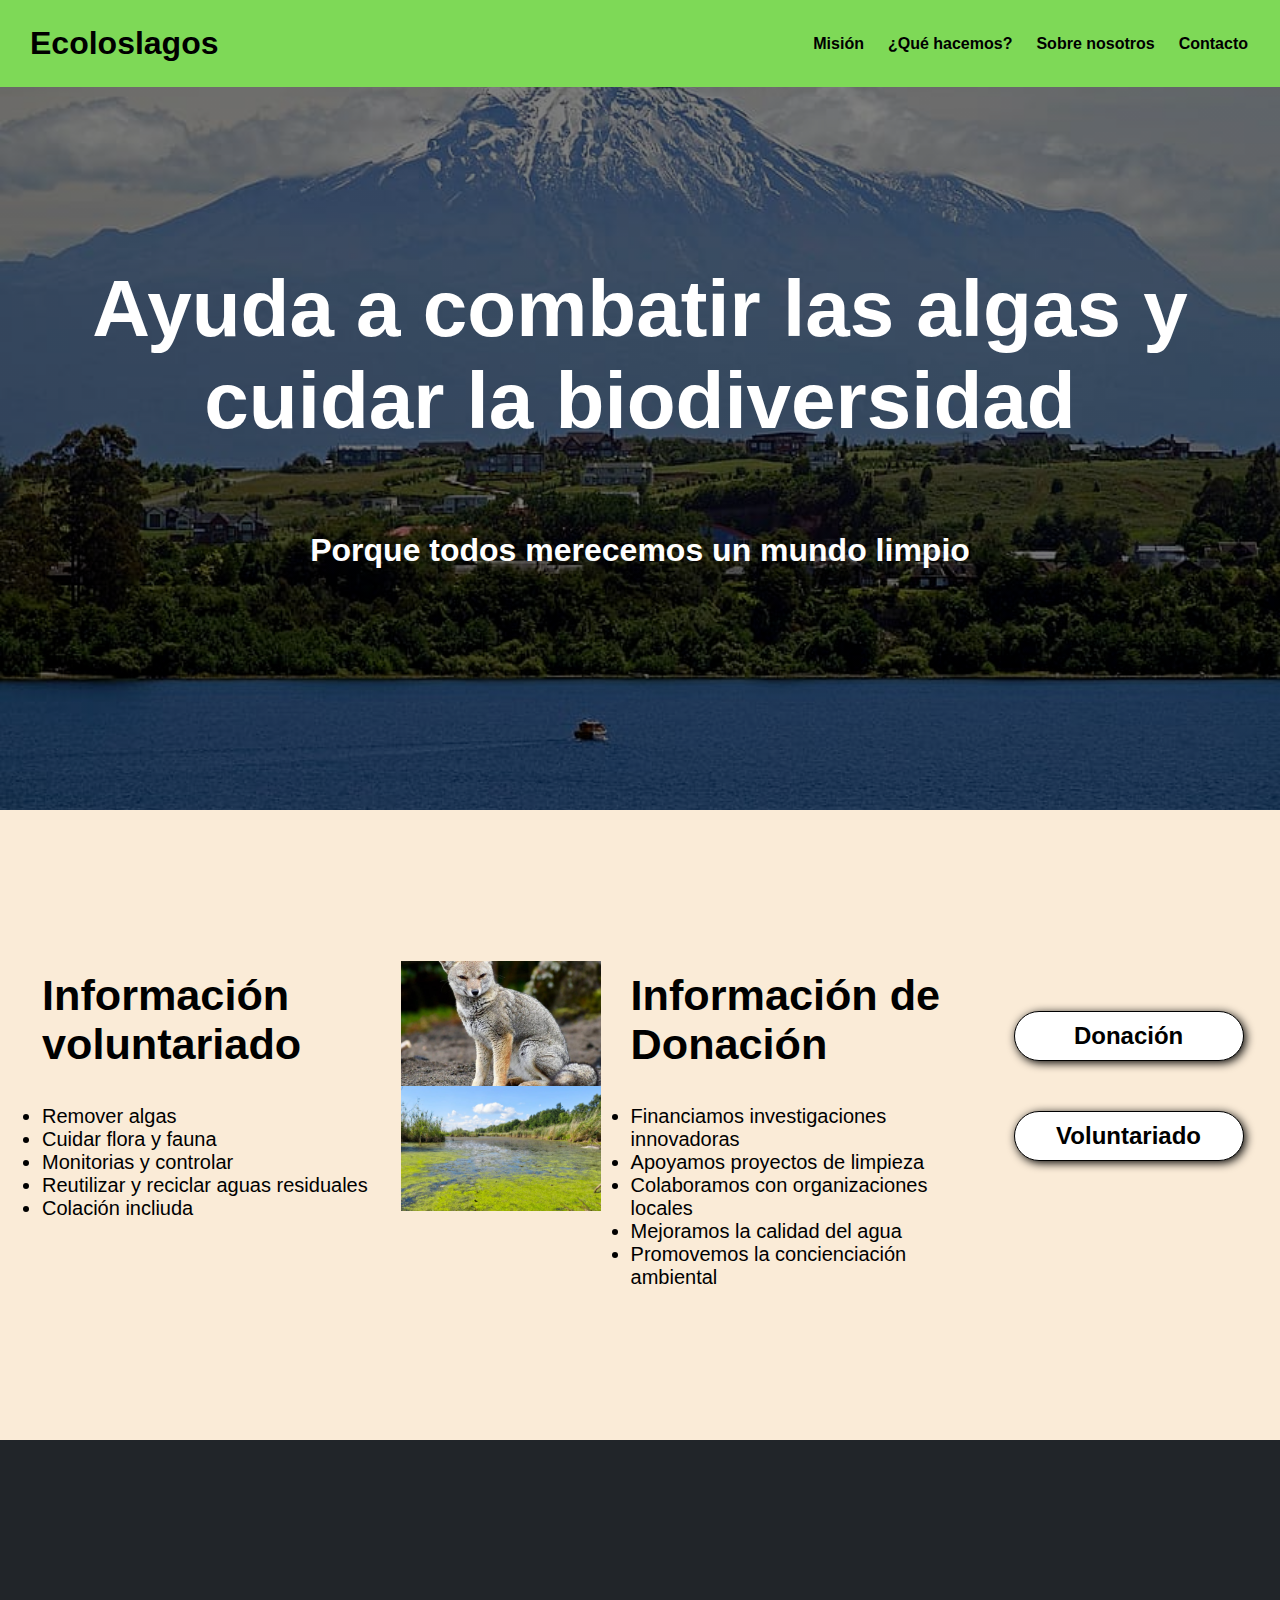
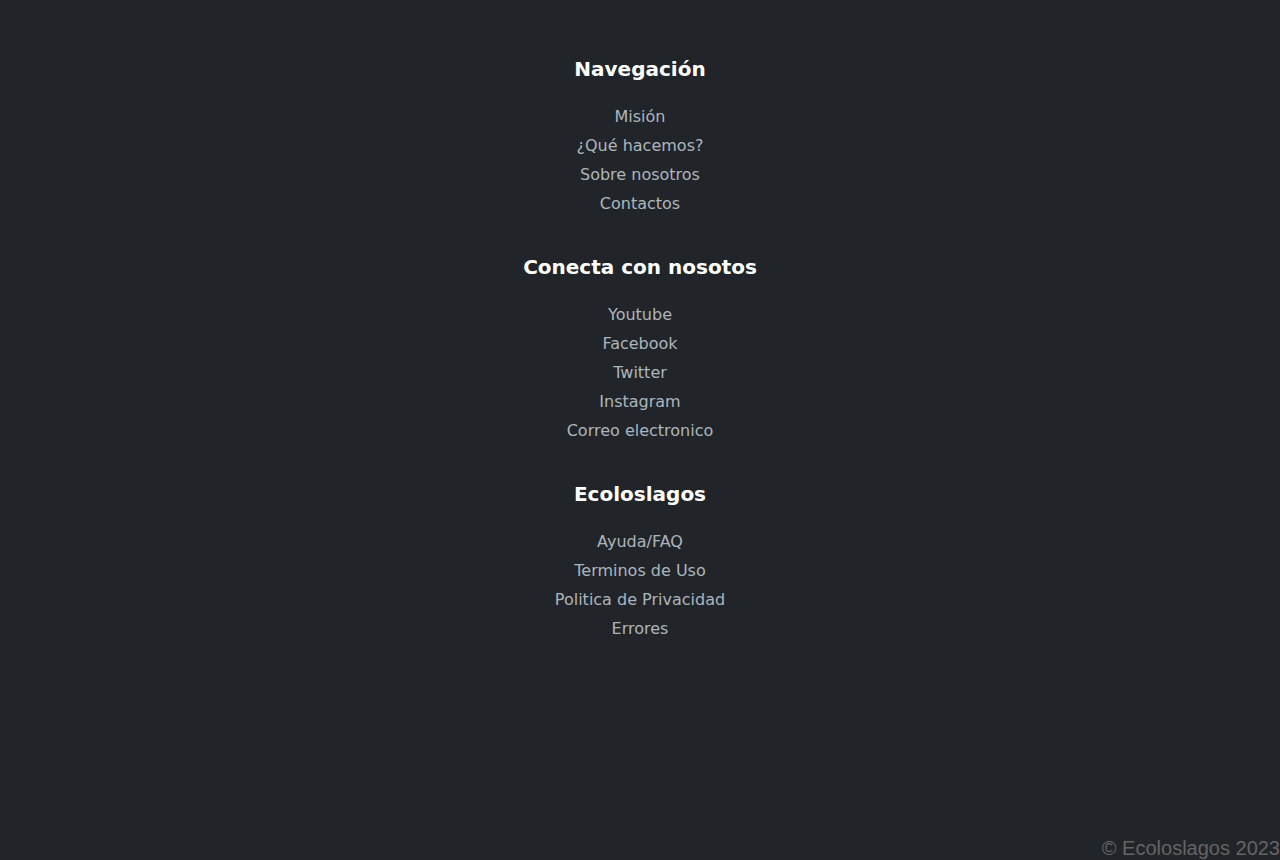
==== Ecoloslagos/index.html @ 4e8ee943 "Add files via upload" ====
<!DOCTYPE html>
<html lang="es">
<head>

    <title>Ecoloslagos</title>
    <link rel="stylesheet" href="index.css">
</head>
<body>
    <header>
        <div class="container">
            <a class="logo a" href="index.html">Ecoloslagos</a>
            <nav>
                <a href="mikuoficial.html">Misión</a>
                <a href="queHacemos.html">¿Qué hacemos?</a>
                <a href="sobre_nosotros.html">Sobre nosotros</a>
                <a href="mikuoficial.html">Contacto</a>
            </nav>
        </div>
    </header>

    <section id="seccion-01">
        <h1>Ayuda a combatir las algas y cuidar la biodiversidad</h1> 
        <h3>Porque todos merecemos un mundo limpio</h3>
    </section>

    <section id="seccion-02">
        <div class="container">
            <div class="texto">
                <h2>Información voluntariado</h2>
                <li>Remover algas</li>
                <li>Cuidar flora y fauna</li>
                <li>Monitorias y controlar</li>
                <li>Reutilizar y reciclar aguas residuales</li>
                <li>Colación incliuda</li>
            </div>
            
            
            <nav>
                <div class="img-container"></div>
                <div class="img-container2"></div>
            </nav>

            <div class="texto">
                <h2>Información de Donación</h2>
                <li>Financiamos investigaciones innovadoras</li>
                <li>Apoyamos proyectos de limpieza</li>
                <li>Colaboramos con organizaciones locales</li>
                <li>Mejoramos la calidad del agua</li>
                <li>Promovemos la concienciación ambiental</li>        
            </div>

            <div>
                <a href="Donaciones.html">
                    <button style="margin-bottom: 50px; margin-top: 50px;">Donación</button>       
                </a>
                <a href="voluntariado.html">
                    <button>Voluntariado</button>
                </a>
            </div>
        </div>
    </section>


    <section id="seccion-03">
        <div>
            <nav>
                <h2 style="margin-top: 140px;">Navegación</h2>
                <a href="index - copia.html">Misión</a>
                <a style="margin-top: 10px;" href="queHacemos.html">¿Qué hacemos?</a>
                <a style="margin-top: 10px;" href="sobre_nosotros.html">Sobre nosotros</a>
                <a style="margin-top: 10px;" href="mikuoficial.html">Contactos</a>
            </nav>

            <nav>
                <h2>Conecta con nosotos</h2>
                <a href="https://www.youtube.com/watch?v=a51AJf0-Yq8&list=PLwGBAz5QvCNrCcpkWyPQWIOIcaEyG21a4&index=2">Youtube</a>
                <a href="https://Facebook.com">Facebook</a>
                <a href="https://twitter.com">Twitter</a>
                <a href="https://www.instagram.com/">Instagram</a>
                <a href="https://mail.google.com">Correo electronico</a>       
            </nav>

            <nav>
                <h2>Ecoloslagos</h2>
                <a href="FAQ.html">Ayuda/FAQ</a>
                <a href="mikuoficial.html">Terminos de Uso</a>
                <a href="mikuoficial.html">Politica de Privacidad</a>
                <a href="mikuoficial.html">Errores</a>      
            </nav>
        </div>
    </section>

    <footer>
        <div class="container">
            <p>&copy; Ecoloslagos 2023</p>
        </div>
    </footer>
    
</body>
</html>
---- Ecoloslagos/index.css ----
*{
    box-sizing: border-box; /*no crezca mas alla del tamaño que uno da */
}

html{
    scroll-behavior: smooth;
}

body{
    font-family: 'Roboto', sans-serif;
    margin: 0;
}

h1{ font-size: 3.5em;}
h2{ font-size: 2.7em;}
h3{ font-size: 2em;}
h4{color: white;}
p{ font-size: 1.25em;}
ul{ list-style: none;}
li{ font-size: 1.25em;}

button{
    font-size: 1.5em;
    font-weight: bold;
    width: 230px;
    padding: 10px 30px; /* tamaño boton*/
    border-radius: 25px; /*bordes redondeados*/
    border: 1px solid rgba(0, 0, 0, 5); /*borde grueso, solido, color*/
    box-shadow: 2px 2px 10px rgba(0, 0, 0, 5); /*x, y, expansion, color*/
    color:black; /*color letra*/
    background-color:white; /*color fondo boton*/
}

button:hover{
    background-color: rgb(178, 173, 173);
}

.container{
    max-width: 1400px;
    margin: auto;
}

/* .color-acento{ color:#7ed957; }  para cambiar color*/

header{
    background-color: #7ed957; 
}

header .logo{ /*esta tomando el logo que esta dentro de container*/
    margin: 0; /*elimina el margen de arriba*/
    padding: 25px 30px; /*alto del rectangulo vertical, primer valor arriba abajo, segundo costados*/
    font-weight: bold;  /*tipo de letra negrita*/
    color: black;
    font-size: 2em;
}

header .container{
    display: flex;
    flex-direction: column; /* las cosas se ordenan en una columna*/
    align-items: center; /*centra horizontalmente*/
}

header nav{ /*todas las cosas nav que existan dentro de header*/
    display: flex;
    flex-direction: column;
    text-align: center;
    padding-bottom: 25px;
}


header a{
    padding: 5px 12px;
    text-decoration: none; /*Sacar subrayado*/
    font-weight: bold;
    font-size: 1em;
    color: black;
}

header a:hover{
    color: white;
}

header .a:hover{
    color: black;
}

#seccion-01{
    display: flex;
    align-items: center;
    justify-content: center;
    text-align: center;
    flex-direction: column;
    height: 90vh;
    background-image: linear-gradient(
        0deg,
        rgba(0,0,0,0.5),
        rgba(0,0,0,0.5)
    )
    ,url("img/lagos.png");
    background-repeat: no-repeat;
    background-size: cover;
    background-position: center center;
}

#seccion-01 h1{
    color: white;
}

#seccion-01 h2{
    color: white;
}

#seccion-01 h3{
    color: white;
}

#seccion-01 button{
    font-size: 1.75em;
}

#seccion-02{
    display: flex;
    align-items: center;
    justify-content: center;
    text-align: center;
    flex-direction: column;
    height: 70vh;
    background-color: antiquewhite;
    background-repeat: no-repeat;
    background-size: cover;
    background-position: center center;
}

#seccion-02 .container{
    text-align: center;
    padding: 200px 12px;
}

#seccion-03{
    display: flex;
    align-items: center;
    justify-content: center;
    text-align: center;
    flex-direction: column;
    height: 100vh;
    background-color: #212529;
    background-repeat: no-repeat;
    background-size: cover;
    background-position: center center;
}

#seccion-03 .container{
    text-align: center;
    padding: 200px 12px;
}

#seccion-04{
    display: flex;
    align-items: center;
    justify-content: center;
    text-align: center;
    flex-direction: column;
    height: 180vh;
    background-image: linear-gradient(
        0deg,
        rgba(0,0,0,0.5),
        rgba(0,0,0,0.5)
    )
    ,url("img/skyblue.png");
    background-repeat: no-repeat;
    background-size: cover;
    background-position: center center;
}

/*desde aqui comienza el css del registro de voluntarios ----------------------------------------------------*/

.form-register {
    width: 500px;
    background: hsl(157, 30%, 48%);
    padding: 30px;
    margin: auto;
    margin-top: 100px;
    border-radius: 4px;
    font-family: 'calibri';
    color: white;
    box-shadow: 7px 13px 37px #000;
}

.form-register h4 {
    margin: auto;
    font-size: 22px;
    margin-bottom: 20px;

}

.controls-form{
    width: 100%;
    background: #fcfcfc;
    padding: 10px;
    border-radius: 4px;
    margin-bottom: 16px;
    border: 1px solid #1f53c5;
    font-family: 'calibri';
    font-size: 18px;
}

.form-register p {
    height: 40px;
    text-align: center;
    font-size: 18px;
    line-height: 40px;
}

.form-register a {
    color: white;
    text-decoration: none;
}

.form-register a:hover {
    color: white;
    text-decoration: underline;
}

.form-register .botons {
    width: 100%;
    background: #1f53c5;
    border: none;
    padding: 12px;
    color: white;
    margin: 16px 0;
    font-size: 16px;
}

.form-register .botons:hover {
    background: #375494;
}

/*aqui termina el css del registro de voluntarios ----------------------------------------------------------------*/

footer{
    background-color: #212529;
}

footer p{
    margin: 0;
    padding: px;
    color: rgb(100,100,100);
}

footer .container{
    height: 120px;
    display: flex;
    justify-content: center;
    align-items: flex-end;
}

@media (min-width: 850px){
    header{
        position: fixed;
        width: 100%;
    }

    header .container{
        flex-direction: row;
        justify-content: space-between;
    }

    header nav{
        flex-direction: row;
        padding-bottom: 0;
        padding-right: 20px;
    }

    #seccion-01 h1{
        font-size: 5em;
    }

    #seccion-02 .container{
        display: flex;
        justify-content: space-evenly;
    }

    #seccion-02 .texto{
        width: 50%;
        max-width: 500px;
        text-align: initial;
        padding-left: 30px;
        display: flex;
        flex-direction: column;
    }

    #seccion-02 p{
        font-size: 1.25em;
    }
    
    #seccion-02 h2{
        margin-top: 10px;
        text-decoration: none; 
        color: black;
    }

    #seccion-02 .img-container{
        background-image: url("img/animal.jpg");
        background-size: cover;
        background-position: center center;
        height: 125px;
        width: 200px; 
    }

    #seccion-02 .img-container2{
        background-image: url("img/algas.jpg");
        background-size: cover;
        background-position: center center;
        height: 125px;
        width: 200px; 
    }
    #seccion-02 .img-container3{
        background-image: url("img/sobreNosotros.jpg");
        background-size: cover;
        text-align: center;
        display: flex;
        flex-direction: column;
        justify-content: center;
        align-items: center;
        padding: 110px 200px;
        height: 150px;
        width: 250px; 
    }

    #seccion-02 a{
        margin-top: 10px;
        font-family: system-ui,-apple-system, "Segoe UI", Roboto, "Helvetica Neue", "Noto Sans", "Liberation Sans", Arial, sans-serif, "Apple Color Emoji", "Segoe UI Emoji", "Segoe UI Symbol", "Noto Color Emoji";
        color:black;
        text-decoration: none;
    }
    
    #seccion-02 a:hover{

        color:rgb(42, 41, 41);
        text-decoration:underline;
    }

    #seccion-03 a{
        margin-top: 10px;
        font-family: system-ui,-apple-system, "Segoe UI", Roboto, "Helvetica Neue", "Noto Sans", "Liberation Sans", Arial, sans-serif, "Apple Color Emoji", "Segoe UI Emoji", "Segoe UI Symbol", "Noto Color Emoji";
        color:#adb5bd;
        text-decoration: none;
    }

    #seccion-03 a:hover{

        color:#9ec5fe;
        text-decoration:underline;
    }

    #seccion-03 h2{
        font-size: 20px;
        color: #fff;
        font-family: system-ui,-apple-system, "Segoe UI", Roboto, "Helvetica Neue", "Noto Sans", "Liberation Sans", Arial, sans-serif, "Apple Color Emoji", "Segoe UI Emoji", "Segoe UI Symbol", "Noto Color Emoji";
        
    }
    #seccion-03 nav{
        display: flex;
        flex-direction: column;
        text-align: center;
        padding-bottom: 25px;
        
    }

    footer .container{
        justify-content: flex-end;
    }
}
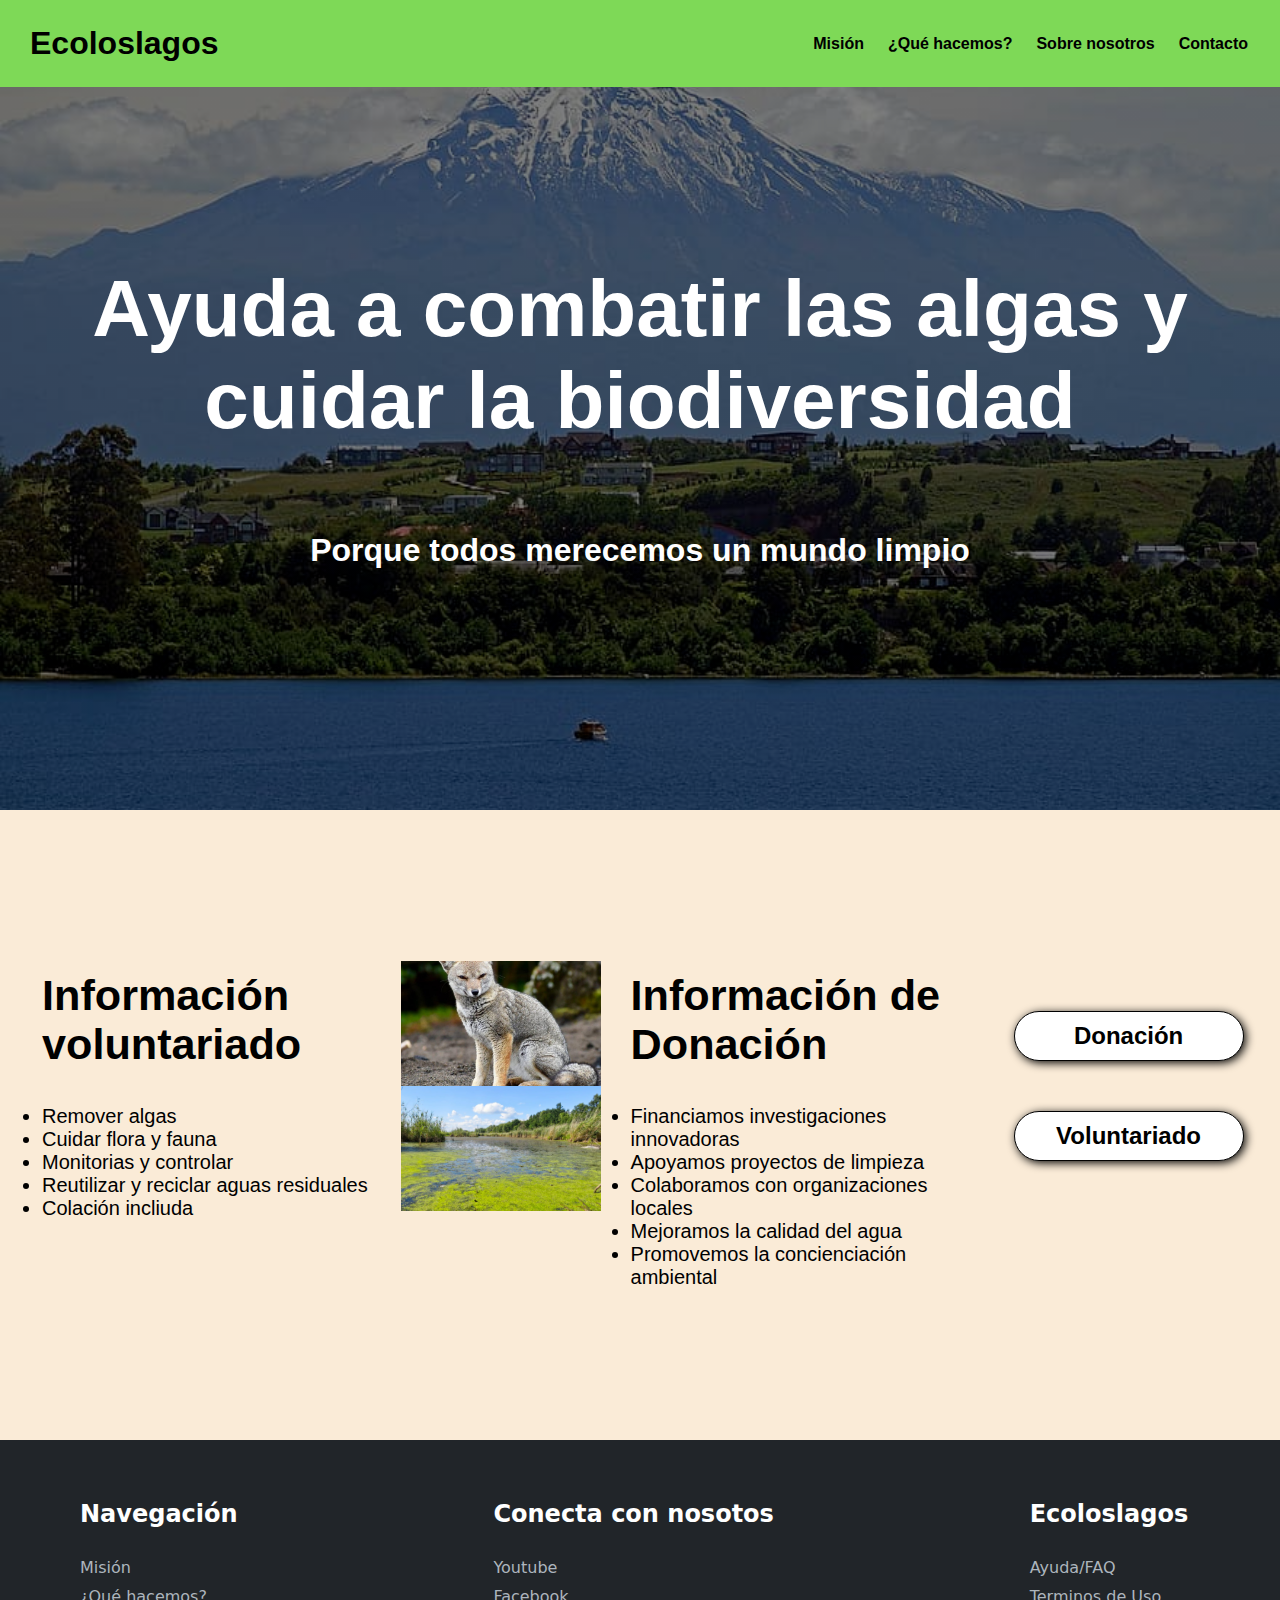
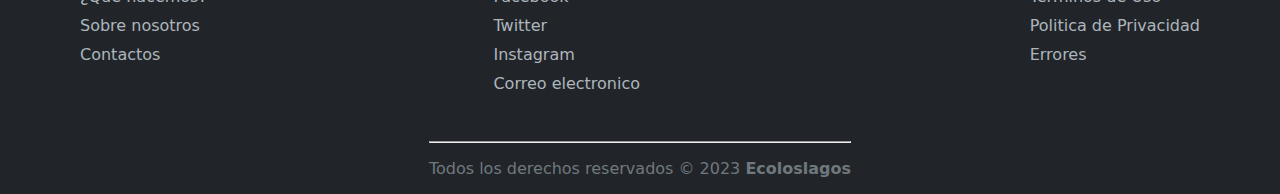
==== commit 145865e7: "Add files via upload" ====
--- a/Ecoloslagos/index.html
+++ b/Ecoloslagos/index.html
@@ -61,40 +61,36 @@
     </section>
 
 
-    <section id="seccion-03">
-        <div>
-            <nav>
-                <h2 style="margin-top: 140px;">Navegación</h2>
+    <footer>
+        <div class="container_footer">
+            <div class="box_footer">
+                <h2>Navegación</h2>
                 <a href="index - copia.html">Misión</a>
                 <a style="margin-top: 10px;" href="queHacemos.html">¿Qué hacemos?</a>
                 <a style="margin-top: 10px;" href="sobre_nosotros.html">Sobre nosotros</a>
-                <a style="margin-top: 10px;" href="mikuoficial.html">Contactos</a>
-            </nav>
-
-            <nav>
+                <a style="margin-top: 10px;" href="mikuoficial.html">Contactos</a>    
+            </div>
+            <div class="box_footer">
                 <h2>Conecta con nosotos</h2>
                 <a href="https://www.youtube.com/watch?v=a51AJf0-Yq8&list=PLwGBAz5QvCNrCcpkWyPQWIOIcaEyG21a4&index=2">Youtube</a>
                 <a href="https://Facebook.com">Facebook</a>
                 <a href="https://twitter.com">Twitter</a>
                 <a href="https://www.instagram.com/">Instagram</a>
                 <a href="https://mail.google.com">Correo electronico</a>       
-            </nav>
-
-            <nav>
+            </div>
+            <div class="box_footer">
                 <h2>Ecoloslagos</h2>
                 <a href="FAQ.html">Ayuda/FAQ</a>
                 <a href="mikuoficial.html">Terminos de Uso</a>
                 <a href="mikuoficial.html">Politica de Privacidad</a>
-                <a href="mikuoficial.html">Errores</a>      
-            </nav>
+                <a href="mikuoficial.html">Errores</a>     
+            </div>
+            <div class="class_copyright">
+                <hr>
+                <p>Todos los derechos reservados &copy; 2023 <b>Ecoloslagos</b></p>
+            </div>
         </div>
-    </section>
-
-    <footer>
-        <div class="container">
-            <p>&copy; Ecoloslagos 2023</p>
-        </div>
-    </footer>
+    </footer>  
     
 </body>
 </html>--- a/Ecoloslagos/index.css
+++ b/Ecoloslagos/index.css
@@ -136,24 +136,6 @@
     padding: 200px 12px;
 }
 
-#seccion-03{
-    display: flex;
-    align-items: center;
-    justify-content: center;
-    text-align: center;
-    flex-direction: column;
-    height: 100vh;
-    background-color: #212529;
-    background-repeat: no-repeat;
-    background-size: cover;
-    background-position: center center;
-}
-
-#seccion-03 .container{
-    text-align: center;
-    padding: 200px 12px;
-}
-
 #seccion-04{
     display: flex;
     align-items: center;
@@ -237,22 +219,64 @@
 
 /*aqui termina el css del registro de voluntarios ----------------------------------------------------------------*/
 
+/* FOOTER */
 footer{
+    width: 100%;
+    padding: 50px 0 px; /*arriba y abajo, al costado*/
     background-color: #212529;
+    opacity: 1;
+    
+}
+footer h2{
+    color: white;
+    font-family: system-ui,-apple-system, "Segoe UI", Roboto, "Helvetica Neue", "Noto Sans", 
+    "Liberation Sans", Arial, sans-serif, "Apple Color Emoji", "Segoe UI Emoji", "Segoe UI Symbol", "Noto Color Emoji";
+    font-size: 1.5em;
+    
+}
+
+footer a{
+    margin-top: 10px;
+    font-family: system-ui,-apple-system, "Segoe UI", Roboto, "Helvetica Neue", "Noto Sans", 
+    "Liberation Sans", Arial, sans-serif, "Apple Color Emoji", "Segoe UI Emoji", "Segoe UI Symbol", "Noto Color Emoji";
+    color:#adb5bd;
+    text-decoration: none;
 }
 
 footer p{
-    margin: 0;
-    padding: px;
-    color: rgb(100,100,100);
-}
-
-footer .container{
-    height: 120px;
-    display: flex;
-    justify-content: center;
-    align-items: flex-end;
-}
+    font-family: system-ui,-apple-system, "Segoe UI", Roboto, "Helvetica Neue", "Noto Sans", 
+    "Liberation Sans", Arial, sans-serif, "Apple Color Emoji", "Segoe UI Emoji", "Segoe UI Symbol", "Noto Color Emoji";
+    color:#70787f;
+    font-size: 1em;
+}
+
+footer a:hover{
+    color:#9ec5fe;
+    text-decoration:underline;
+}
+
+.container_footer{
+    display: flex;
+    flex-wrap: wrap;
+    justify-content: space-between;
+    max-width: 1200px;
+    margin: auto;
+    margin-top: 0px;
+}
+
+.box_footer{
+    display: flex;
+    flex-direction: column;
+    margin: 40px;
+}
+
+.class_copyright{
+    max-width: 1200px;
+    margin: auto;
+    text-align: center;
+    padding: 0px 40px;
+}
+/* Termina footer FOOTER */
 
 @media (min-width: 850px){
     header{
@@ -339,37 +363,6 @@
         color:rgb(42, 41, 41);
         text-decoration:underline;
     }
-
-    #seccion-03 a{
-        margin-top: 10px;
-        font-family: system-ui,-apple-system, "Segoe UI", Roboto, "Helvetica Neue", "Noto Sans", "Liberation Sans", Arial, sans-serif, "Apple Color Emoji", "Segoe UI Emoji", "Segoe UI Symbol", "Noto Color Emoji";
-        color:#adb5bd;
-        text-decoration: none;
-    }
-
-    #seccion-03 a:hover{
-
-        color:#9ec5fe;
-        text-decoration:underline;
-    }
-
-    #seccion-03 h2{
-        font-size: 20px;
-        color: #fff;
-        font-family: system-ui,-apple-system, "Segoe UI", Roboto, "Helvetica Neue", "Noto Sans", "Liberation Sans", Arial, sans-serif, "Apple Color Emoji", "Segoe UI Emoji", "Segoe UI Symbol", "Noto Color Emoji";
-        
-    }
-    #seccion-03 nav{
-        display: flex;
-        flex-direction: column;
-        text-align: center;
-        padding-bottom: 25px;
-        
-    }
-
-    footer .container{
-        justify-content: flex-end;
-    }
-}
-
-
+}
+
+
